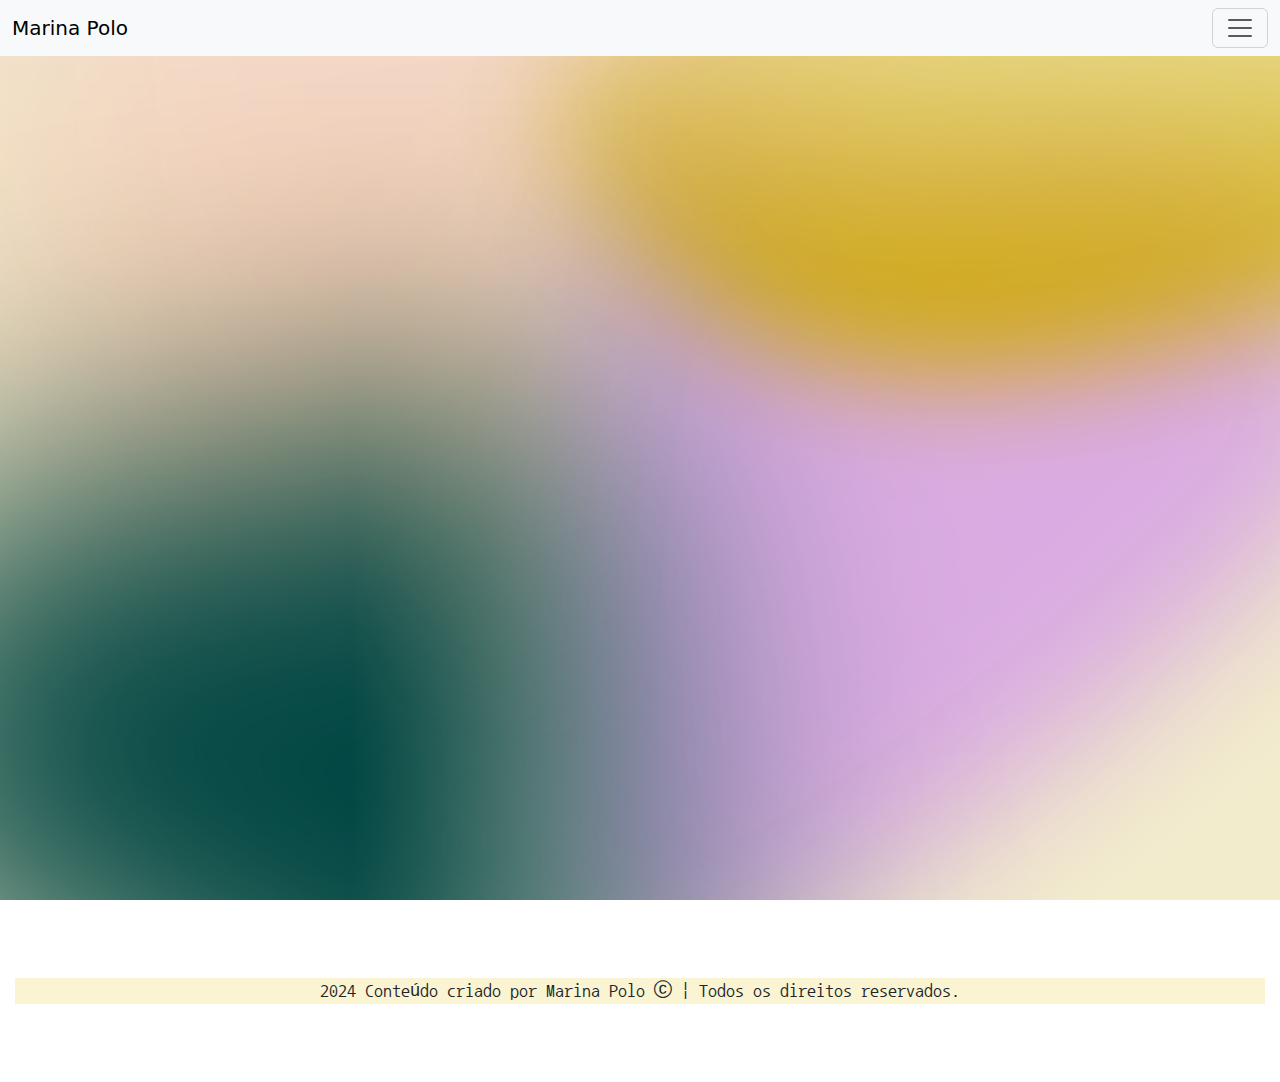
==== index.html @ 99a6efc3 "Add files via upload" ====
<!DOCTYPE html>
<html lang="pt-br">
<head>
    <meta charset="UTF-8">
    <meta name="viewport" content="width=device-width, initial-scale=1.0">
    <link rel="shortcut icon" href="./favicon/favicon.ico" type="image/x-icon">
    <title>Marina Polo</title>
    <link rel="stylesheet" href="https://cdn.jsdelivr.net/npm/bootstrap-icons@1.11.3/font/bootstrap-icons.min.css">
    <link href="https://cdn.jsdelivr.net/npm/bootstrap@5.3.3/dist/css/bootstrap.min.css" rel="stylesheet" integrity="sha384-QWTKZyjpPEjISv5WaRU9OFeRpok6YctnYmDr5pNlyT2bRjXh0JMhjY6hW+ALEwIH" crossorigin="anonymous">
    <link rel="stylesheet" href="style.css">
    </head>
<body> 
    <header>
        <nav class="navbar bg-body-tertiary fixed-top">
            <div class="container-fluid">
              <a class="navbar-brand" href="index.html">Marina Polo</a>
              <button
                class="navbar-toggler"
                type="button"
                data-bs-toggle="offcanvas"
                data-bs-target="#marinapolo"
                aria-controls="offcanvasNavbar"
                aria-label="Toggle navigation"
              >
                <span class="navbar-toggler-icon"></span>
              </button>
              <div
                class="offcanvas offcanvas-end"
                tabindex="-1"
                id="marinapolo"
                aria-labelledby="offcanvasNavbarLabel"
              >
                <div class="offcanvas-header">
                  <h5 class="offcanvas-title" id="marinapolo">Marina Polo</h5>
                  <button
                    type="button"
                    class="btn-close"
                    data-bs-dismiss="offcanvas"
                    aria-label="Close"
                  ></button>
                </div>
                <div class="offcanvas-body">
                  <ul class="navbar-nav justify-content-end flex-grow-1 pe-3">
                    <li class="nav-item">
                      <a class="nav-link" aria-current="page" href="p001.html">Sobre</a>
                    </li>
                    <li class="nav-item">
                      <a class="nav-link" aria-current="page" href="p002.html">Portifólio de projetos</a>
                    </li>
                    <li class="nav-item">
                    <a class="nav-link" aria-current="page" href="p003.html">Portifólio de imagens</a>
                  </li>
                  <li class="nav-item">
                  <a class="nav-link" aria-current="page" href="p004.html">Contatos</a>
                </li>
                  </ul>
                  </div>
              </div>
            </div>
          </nav>


    </header>
    

    <main>
        <section class="banners d-flex flex-column justify-content-top text-center">
        <div class="banners imagemfundo">
        </div>
    </section>
                    
    </main>
    
    <footer>
        <div class="py-5 text-center">
            <p>2024 Conteúdo criado por Marina Polo <i class="bi bi-c-circle"></i> | Todos os direitos reservados. </p>
        </div> 
       </footer>
    

    <script src="https://cdn.jsdelivr.net/npm/bootstrap@5.3.3/dist/js/bootstrap.bundle.min.js" integrity="sha384-YvpcrYf0tY3lHB60NNkmXc5s9fDVZLESaAA55NDzOxhy9GkcIdslK1eN7N6jIeHz" crossorigin="anonymous"></script>
</body>
</html>
---- style.css ----
@import url('https://fonts.googleapis.com/css2?family=Barlow:ital,wght@0,100;0,200;0,300;0,400;0,500;0,600;0,700;0,800;0,900;1,100;1,200;1,300;1,400;1,500;1,600;1,700;1,800;1,900&family=Bebas+Neue&family=Dancing+Script:wght@400..700&family=Ojuju&family=Playfair+Display:ital,wght@0,400..900;1,400..900&family=Poppins:ital,wght@0,100;0,200;0,300;0,400;0,500;0,600;0,700;0,800;0,900;1,100;1,200;1,300;1,400;1,500;1,600;1,700;1,800;1,900&display=swap');

@import url('https://fonts.googleapis.com/css2?family=Barlow:ital,wght@0,100;0,200;0,300;0,400;0,500;0,600;0,700;0,800;0,900;1,100;1,200;1,300;1,400;1,500;1,600;1,700;1,800;1,900&family=Bebas+Neue&family=Dancing+Script:wght@400..700&family=EB+Garamond:ital,wght@0,400..800;1,400..800&family=Ojuju&family=Playfair+Display:ital,wght@0,400..900;1,400..900&family=Poppins:ital,wght@0,100;0,200;0,300;0,400;0,500;0,600;0,700;0,800;0,900;1,100;1,200;1,300;1,400;1,500;1,600;1,700;1,800;1,900&display=swap');

@import url('https://fonts.googleapis.com/css2?family=Barlow:ital,wght@0,100;0,200;0,300;0,400;0,500;0,600;0,700;0,800;0,900;1,100;1,200;1,300;1,400;1,500;1,600;1,700;1,800;1,900&family=Bebas+Neue&family=Dancing+Script:wght@400..700&family=EB+Garamond:ital,wght@0,400..800;1,400..800&family=Nanum+Gothic+Coding&family=Ojuju&family=Playfair+Display:ital,wght@0,400..900;1,400..900&family=Poppins:ital,wght@0,100;0,200;0,300;0,400;0,500;0,600;0,700;0,800;0,900;1,100;1,200;1,300;1,400;1,500;1,600;1,700;1,800;1,900&display=swap');

body {
    --escuro: #0C1618;
    --verde-escuro: #004643;
    --amarelo: #D1AC00;
    --fundo:#FAF4D3;
    --fonte-padrao: 'Poppins', sans-serif;
    --fonte-titulos: "EB Garamond", serif;
    --fonte-textos:"Nanum Gothic Coding", monospace;
    
  }

.banners{
    width: 100%;
    height: 100vh;
    background-size: cover;
    background-position: center;
    background-attachment: fixed;
    }

.imagemfundo{
    background-image:url(imagem-1.png);
    
    
    
}

.imagemfundo1{
    background-image:url(imagem-2.png);
    
    }

.nav-item{
    font-family: var(--fonte-padrao);
    font-weight: 100px;
    font-style: normal;
    }


h1{
    font-family: var(--fonte-titulos);
    font-weight: bolder;
    font-size:xx-large;
    color:var(--verde-escuro);
    text-align: center;
    margin: 20px;
    padding: 3px 6px;

}


h2{
    font-family: var(--fonte-titulos);
    font-weight: bolder;
    font-size:xx-large;
    color:white;
    text-align: center;
    margin: 20px;
    padding: 3px 6px;
    }

p{
    font-family: var(--fonte-textos);
    background-color: var(--fundo);
    margin: 30px 15px;
    text-align: center;
    font-size: 1.1em;    
}
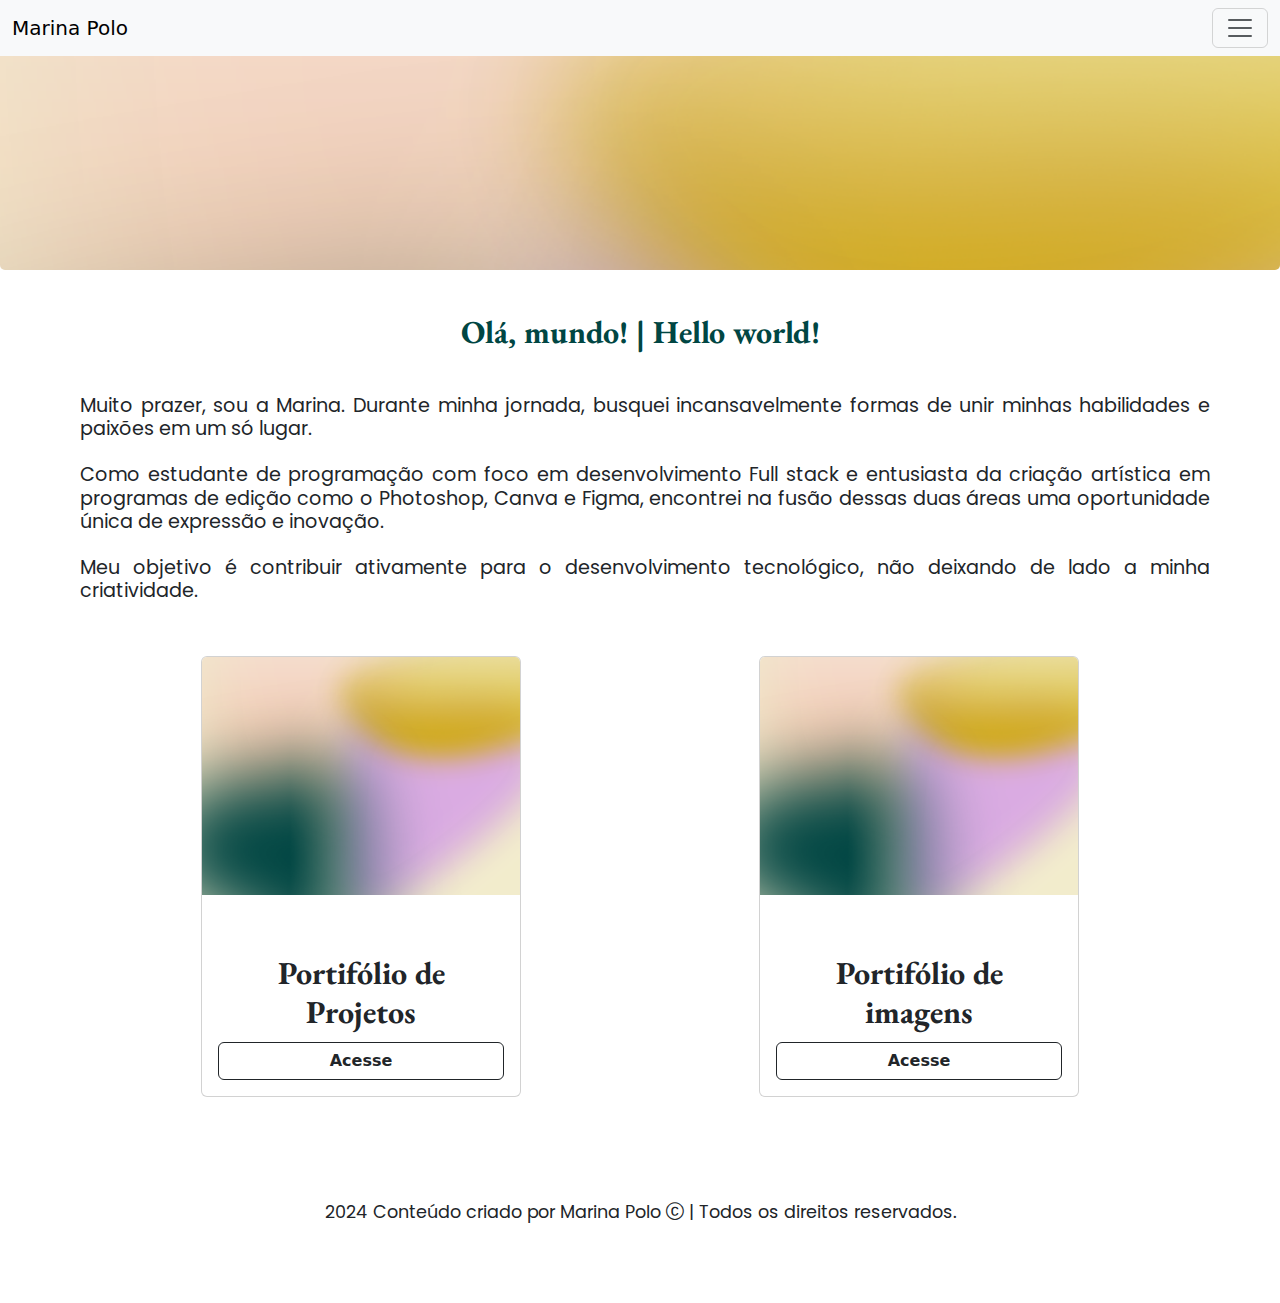
==== commit d6616b06: "Add files via upload" ====
--- a/index.html
+++ b/index.html
@@ -41,22 +41,19 @@
                 </div>
                 <div class="offcanvas-body">
                   <ul class="navbar-nav justify-content-end flex-grow-1 pe-3">
-                    <li class="nav-item">
-                      <a class="nav-link" aria-current="page" href="p001.html">Sobre</a>
+                     <li class="nav-item">
+                      <a class="nav-link" aria-current="page" href="projetos.html">Portifólio de projetos</a>
                     </li>
                     <li class="nav-item">
-                      <a class="nav-link" aria-current="page" href="p002.html">Portifólio de projetos</a>
-                    </li>
-                    <li class="nav-item">
-                    <a class="nav-link" aria-current="page" href="p003.html">Portifólio de imagens</a>
+                    <a class="nav-link" aria-current="page" href="imagens.html">Portifólio de imagens</a>
                   </li>
                   <li class="nav-item">
-                  <a class="nav-link" aria-current="page" href="p004.html">Contatos</a>
+                  <a class="nav-link" aria-current="page" href="contato.html">Contatos</a>
                 </li>
                   </ul>
                   </div>
               </div>
-            </div>
+            </div> 
           </nav>
 
 
@@ -68,6 +65,33 @@
         <div class="banners imagemfundo">
         </div>
     </section>
+
+    <h1> Olá, mundo! | Hello world! </h1>
+
+    <h3>Muito prazer, sou a Marina. Durante minha jornada, busquei incansavelmente formas de unir minhas habilidades e paixões em um só lugar. <br> <br> Como estudante de programação com foco em desenvolvimento Full stack e entusiasta da criação artística em programas de edição como o Photoshop, Canva e Figma, encontrei na fusão dessas duas áreas uma oportunidade única de expressão e inovação. <br> <br> Meu objetivo é contribuir ativamente para o desenvolvimento tecnológico, não deixando de lado a minha criatividade.</h3>
+
+    <div class="container d-flex justify-content-around flex-wrap">
+
+     <div class="card m-4" style="width: 20rem;">
+        <img src="imagem-1.png" class="card-img-top"
+          alt="imagem com cores diversas">
+      <div class="card-body">
+        <h1 class="card-title">Portifólio de Projetos</h1>
+        <a href="projetos.html" target="_blank" class="btn btn-outline-dark w-100 fw-bold">Acesse</a>
+      </div>
+    </div>
+
+    <div class="card m-4" style="width: 20rem;">
+      <img src="imagem-1.png" class="card-img-top"
+        alt="imagem com cores diversas">
+    <div class="card-body">
+      <h1 class="card-title">Portifólio de imagens</h1>
+      <a href="imagens.html" target="_blank" class="btn btn-outline-dark w-100 fw-bold">Acesse</a>
+    </div>
+  </div>
+
+
+ 
                     
     </main>
     
--- a/style.css
+++ b/style.css
@@ -2,22 +2,25 @@
 
 @import url('https://fonts.googleapis.com/css2?family=Barlow:ital,wght@0,100;0,200;0,300;0,400;0,500;0,600;0,700;0,800;0,900;1,100;1,200;1,300;1,400;1,500;1,600;1,700;1,800;1,900&family=Bebas+Neue&family=Dancing+Script:wght@400..700&family=EB+Garamond:ital,wght@0,400..800;1,400..800&family=Ojuju&family=Playfair+Display:ital,wght@0,400..900;1,400..900&family=Poppins:ital,wght@0,100;0,200;0,300;0,400;0,500;0,600;0,700;0,800;0,900;1,100;1,200;1,300;1,400;1,500;1,600;1,700;1,800;1,900&display=swap');
 
-@import url('https://fonts.googleapis.com/css2?family=Barlow:ital,wght@0,100;0,200;0,300;0,400;0,500;0,600;0,700;0,800;0,900;1,100;1,200;1,300;1,400;1,500;1,600;1,700;1,800;1,900&family=Bebas+Neue&family=Dancing+Script:wght@400..700&family=EB+Garamond:ital,wght@0,400..800;1,400..800&family=Nanum+Gothic+Coding&family=Ojuju&family=Playfair+Display:ital,wght@0,400..900;1,400..900&family=Poppins:ital,wght@0,100;0,200;0,300;0,400;0,500;0,600;0,700;0,800;0,900;1,100;1,200;1,300;1,400;1,500;1,600;1,700;1,800;1,900&display=swap');
+@import url('https://fonts.googleapis.com/css2?family=Barlow:ital,wght@0,100;0,200;0,300;0,400;0,500;0,600;0,700;0,800;0,900;1,100;1,200;1,300;1,400;1,500;1,600;1,700;1,800;1,900&family=Bebas+Neue&family=Dancing+Script:wght@400..700&family=EB+Garamond:ital,wght@0,400..800;1,400..800&family=Nanum+Gothic+Coding&family=Ojuju&family=Playfair+Display:ital,wght@0,400..900;1,400..900&family=Poppins:ital,wght@0,100;0,200;0,300;0,400;0,500;0,600;0,700;0,800;0,900;1,100;1,200;1,300;1,400;1,500;1,600;1,700;1,800;1,900&family=Quicksand:wght@300..700&display=swap');
+
+
 
 body {
     --escuro: #0C1618;
     --verde-escuro: #004643;
     --amarelo: #D1AC00;
-    --fundo:#FAF4D3;
+    --fundo:white;
     --fonte-padrao: 'Poppins', sans-serif;
     --fonte-titulos: "EB Garamond", serif;
-    --fonte-textos:"Nanum Gothic Coding", monospace;
+    --fonte-textos: "Poppins", sans-serif;
     
   }
 
 .banners{
     width: 100%;
-    height: 100vh;
+    height: 30vh;
+    border-radius: 5px;
     background-size: cover;
     background-position: center;
     background-attachment: fixed;
@@ -48,7 +51,7 @@
     font-size:xx-large;
     color:var(--verde-escuro);
     text-align: center;
-    margin: 20px;
+    margin: 40px;
     padding: 3px 6px;
 
 }
@@ -63,6 +66,16 @@
     margin: 20px;
     padding: 3px 6px;
     }
+    
+
+ h3 {
+    font-family: var(--fonte-textos);
+    font-weight: normal;
+    background-color: var(--fundo);
+    margin: 30px 70px 30px 80px;
+    text-align: justify;
+    font-size: 1.2em;    
+}
 
 p{
     font-family: var(--fonte-textos);
@@ -70,4 +83,9 @@
     margin: 30px 15px;
     text-align: center;
     font-size: 1.1em;    
+
 }
+
+
+
+
